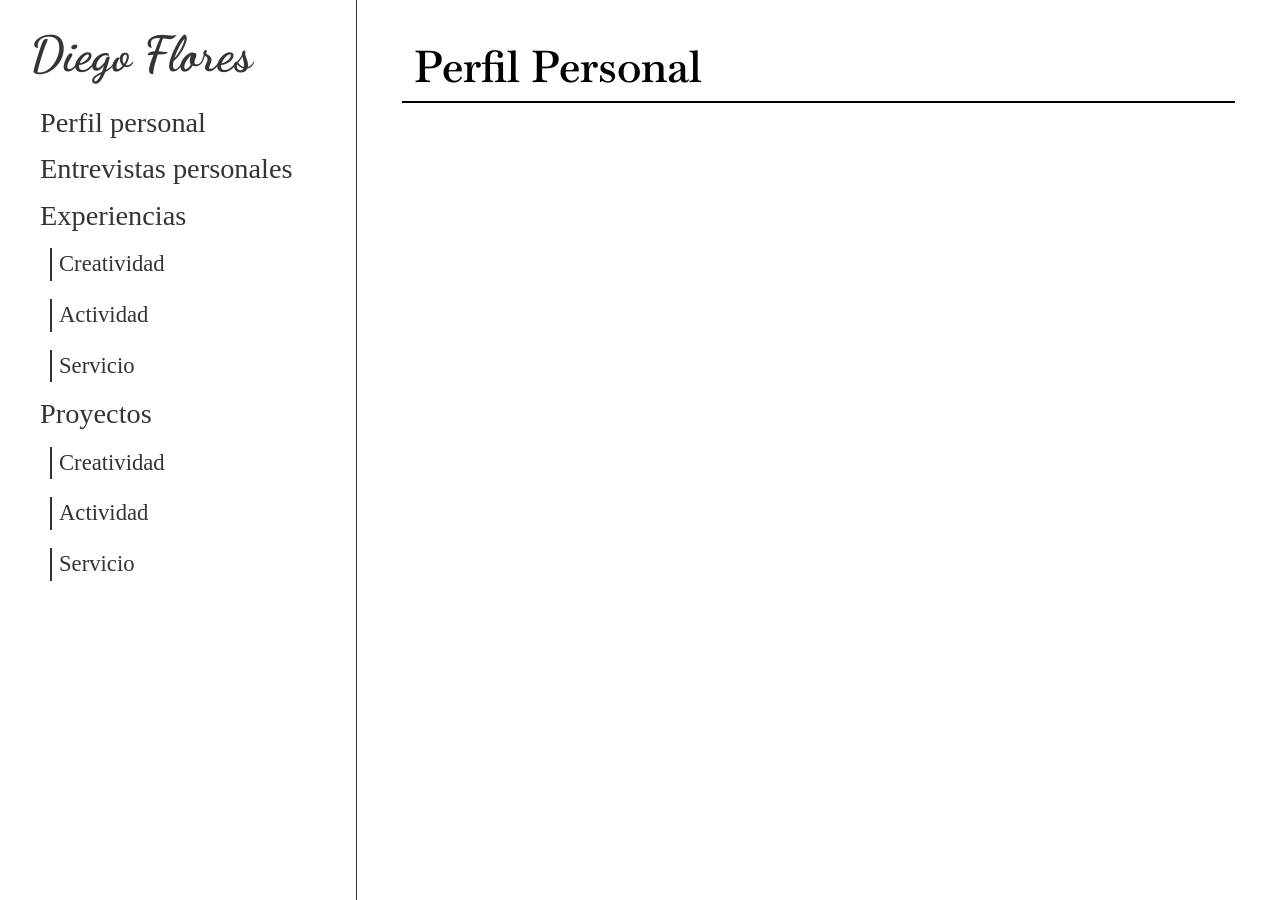
==== interviews/first_interview.html @ ab2a7b2f "Add-personal-interviews" ====
<!DOCTYPE html>
<html lang="en">
<head>
    <meta charset="UTF-8">
    <meta name="viewport" content="width=device-width, initial-scale=1.0">
    <meta http-equiv="X-UA-Compatible" content="ie=edge">
    <meta name="keywords" content="diego, Diego, Diego flores, flores, Flores, Diego Flores, ib, IB, Ib, iB, Bachillerato Internacional, Bachillerato internacional, bachillerato Internacional, International Baccalaureate, international Baccalaureate, International baccalaureate, international baccalaureate, BI, Bi, bi, bI, ib reviews">
    <meta name="description" content="This is my personal blog, in which I'm going to post my reviews about IB subjects, my day-to-day experiences, tips for anyone who wants someone's help, and my opinion about IB.">
    <link rel="stylesheet" href="../CSS/reset.css">
    <link rel="stylesheet" href="../CSS/global.css">
    <link rel="stylesheet" href="../CSS/style.css">
    <link rel="stylesheet" href="../CSS/card.css">
    <link rel="stylesheet" href="../CSS/nav.css">
    <title>Perfil personal</title>
</head>
<body>
    <header>
        <a href="../index.html"><h1>Diego Flores</h1></a>
        <nav>
            <ul>
                <li class="nav-section"><a href="">Perfil personal</a></li>
                <li class="nav-section"><a href="">Entrevistas personales</a></li>
                <li class="nav-section"><a href="">Experiencias</a><ul>
                    <a href=""><li class="nav-link">Creatividad</li></a>
                    <a href=""><li class="nav-link">Actividad</li></a>
                    <a href=""><li class="nav-link">Servicio</li></a>
                </ul></li>
                <li class="nav-section"><a href="index.html">Proyectos</a><ul>
                    <a href=""><li class="nav-link">Creatividad</li></a>
                    <a href=""><li class="nav-link">Actividad</li></a>
                    <a href=""><li class="nav-link">Servicio</li></a>
                </ul></li>
            </ul>
        </nav>
    </header>
    <main>
        <article>
            <h1 class="article-title">Perfil Personal</h1>
            
        </article>
    </main>
    <footer>

    </footer>
</body>
</html>
---- CSS/global.css ----
@import url('https://fonts.googleapis.com/css2?family=Baskervville:ital,wght@0,400..700;1,400..700&display=swap');
@import url('https://fonts.googleapis.com/css2?family=Dancing+Script:wght@400..700&display=swap');

* {
    font-family: "Baskervville", serif;
    font-weight: 400;
    text-decoration: none;
    --transition-delay-1: 0.3s;
    --black-color: #000000;
    --dark-color-1: #19191D;
    --dark-color-2: #1E1E22;
    --dark-color-3: #212127;
    --dark-color-4: #25252B;
    --dark-color-5: #333339;
    --gray-color-1: #848484;
    --gray-color-2: #9d9d9d;
    --gray-color-3: #b4b4b4;
    --gray-color-4: #d1d1d1;
    --nav-bar-width: 320px;
}

h1, h2, h3, h4, h5 {
    font-weight: 600;
}
h1 {
    font-size: 40px;
}
h2 {
    font-size: 36px;
}
h3 {
    font-size: 32px;
}
h4 {
    font-size: 28px;
}
h5 {
    font-size: 24px;
}
p, a {
    font-size: 20px;
}
p {
    margin-top: 20px;
    text-align: justify;
    hyphens: auto;
    line-height: 1.5; 
}
a{
    color: var(--dark-color-5);
}
a:hover {
    color: var(--black-color);
}
---- CSS/style.css ----
body {
    max-width: 100vw;
    max-height: 100vh;
    display: flex;
}

main {
    padding: 45px;
    width: calc(100vw - (var(--nav-bar-width) +  60px));
    overflow-y: auto;
}

main::-webkit-scrollbar {
    width: 7px;
}

main::-webkit-scrollbar-track {
  background: none;
}

main::-webkit-scrollbar-thumb {
  background: var(--dark-color-5);
  border-radius: 10px;
  transition: var(--transition-delay);
}

main::-webkit-scrollbar-thumb:hover {
  background: var(--dark-color-3);
  transition: var(--transition-delay);
}

.article-title {
    padding-bottom: 12px;
    padding-left: 12px;
    font-size: 44px;
    border-bottom: 2px solid var(--black-color);
}
---- CSS/card.css ----
.card-list{
  padding-top: 24px;
  width: 100%;
}
.card {
  padding: 8px 15px;
  border-left: 2px solid var(--dark-color-1);
}
.card-title {
  color: var(--black-color);
  font-size: 26px;
  padding-bottom: 4px;
}
.card-date, .card-title {
  font-weight: 600;
}
.card-date, .card-desc, .card-title {
  display: block;
}
.card-desc, .card-date {
  color: var(--dark-color-5);
}
.card-desc {
  padding-bottom: 8px;
  font-size: 16px;
}
.card:hover {
  background-color: var(--gray-color-4);
}
.card-desc:hover, .card-date:hover {
  color: var(--dark-color-5);
}
---- CSS/nav.css ----
header {
    width: var(--nav-bar-width);
    height: calc(100vh - 60px);
    padding: 30px;
    border-right: 1px solid var(--dark-color-5);
}
header h1 {
    font-family: "Dancing Script", cursive;
    font-size: 1.3cm;
    font-weight: 700;
}
header nav {
    margin-top: 30px;
}
header ul li {
    margin: 18px 0px 18px 10px;
}
header ul .nav-link {
    margin-left: 10px;
    padding: 5px 5px 5px 7px;
    border-left: 2px solid var(--dark-color-5);
    transition: var(--transition-delay-1);
}
header ul .nav-link:hover {
    margin-left: 15px;
    border-left: 2px solid var(--black-color);
    transition: var(--transition-delay-1);
}
header nav a {
    font-size: 7.5mm;
}
header ul a .nav-link {
    width: 100%;
    font-size: 6mm;
}
.nav-section a {
    border-bottom: 3px solid white;
    transition: var(--transition-delay-1);
    padding: 3px 0px;
}
.nav-section a:hover {
    border-bottom-color: var(--black-color);
    transition: var(--transition-delay-1);
}
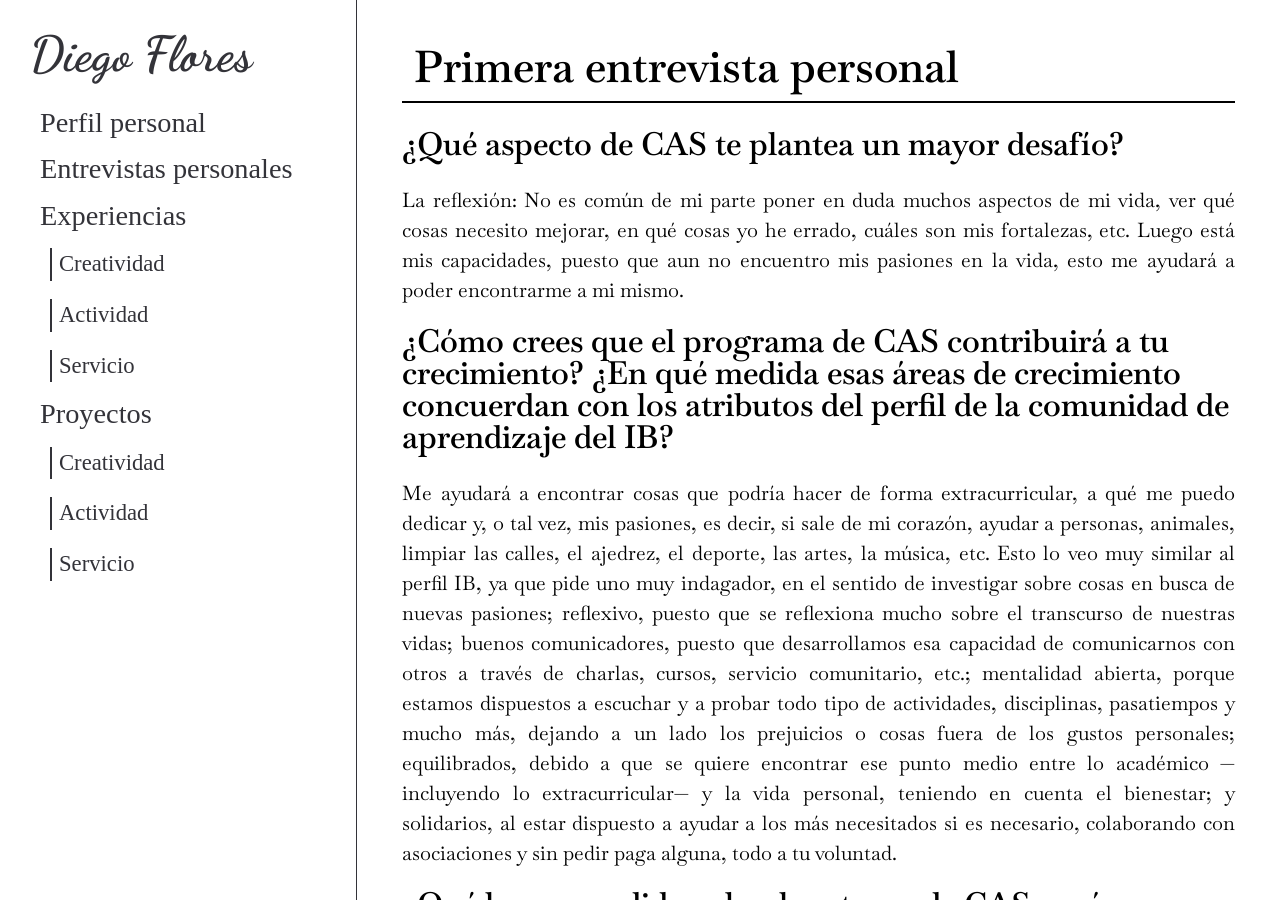
==== commit 5e6c4aab: "Implement-interviews" ====
--- a/interviews/first_interview.html
+++ b/interviews/first_interview.html
@@ -18,8 +18,8 @@
         <a href="../index.html"><h1>Diego Flores</h1></a>
         <nav>
             <ul>
-                <li class="nav-section"><a href="">Perfil personal</a></li>
-                <li class="nav-section"><a href="">Entrevistas personales</a></li>
+                <li class="nav-section"><a href="../personal-profile/personal_profile.html">Perfil personal</a></li>
+                <li class="nav-section"><a href="../interviews/interviews.html">Entrevistas personales</a></li>
                 <li class="nav-section"><a href="">Experiencias</a><ul>
                     <a href=""><li class="nav-link">Creatividad</li></a>
                     <a href=""><li class="nav-link">Actividad</li></a>
@@ -35,8 +35,14 @@
     </header>
     <main>
         <article>
-            <h1 class="article-title">Perfil Personal</h1>
-            
+            <h1 class="article-title">Primera entrevista personal</h1>
+            <h2>¿Qué aspecto de CAS te plantea un mayor desafío?</h2>
+            <p>La reflexión: No es común de mi parte poner en duda muchos aspectos de mi vida, ver qué cosas necesito mejorar, en qué cosas yo he errado, cuáles son mis fortalezas, etc. Luego está mis capacidades, puesto que aun no encuentro mis pasiones en la vida, esto me ayudará a poder encontrarme a mi mismo.</p>
+            <h2>¿Cómo crees que el programa de CAS contribuirá a tu crecimiento? ¿En qué medida esas áreas de crecimiento concuerdan con los atributos del perfil de la comunidad de aprendizaje del IB?</h2>
+            <p>Me ayudará a encontrar cosas que podría hacer de forma extracurricular, a qué me puedo dedicar y, o tal vez, mis pasiones, es decir, si sale de mi corazón, ayudar a personas, animales, limpiar las calles, el ajedrez, el deporte, las artes, la música, etc. Esto lo veo muy similar al perfil IB, ya que pide uno muy indagador, en el sentido de investigar sobre cosas en busca de nuevas pasiones; reflexivo, puesto que se reflexiona mucho sobre el transcurso de nuestras vidas; buenos comunicadores, puesto que desarrollamos esa capacidad de comunicarnos con otros a través de charlas, cursos, servicio comunitario, etc.; mentalidad abierta, porque estamos dispuestos a escuchar y a probar todo tipo de actividades, disciplinas, pasatiempos y mucho más, dejando a un lado los prejuicios o cosas fuera de los gustos personales; equilibrados, debido a que se quiere encontrar ese punto medio entre lo académico —incluyendo lo extracurricular— y la vida personal, teniendo en cuenta el bienestar; y solidarios, al estar dispuesto a ayudar a los más necesitados si es necesario, colaborando con asociaciones y sin pedir paga alguna, todo a tu voluntad.</p>
+            <h2>¿Qué has aprendido sobre las etapas de CAS, y cómo pueden ayudarte en CAS?</h2>
+            <p>Las etapas CAS fueron tumultuosas en mi vida, simplemente hizo que mirase a otro horizonte y me pusiese a pensar más allá de lo intrínseco, de lo execrable que era ante el ambiente competitivo académico, algo que lo tomaba muy a la ligera. La indisciplina y el sosiego que fue en mi vida estudiantil. Al entrar en otro clima, mi principal imperativo fue organizarme, reflexionar sobre mis acciones, ser más aplicado y explorar el bello panorama de lo extracurricular; A ello, también aprendí a no fiarme de nada, y buscar siempre otra visión en base a otros parámetros sociales, culturales, etc. de todo lo que recibo; Por otro lado aprendí a esgrimar ante por todo lo que represento, intentando buscar los fundamentos más aplausibles y a armar un buen argumento; A prepararme a las adversidades que el mundo espera que supere, siempre inspirado en todo lo que yo ambiciono y que beneficia a lo más importante que tengo en mi vida; Por último a accionar cuando el deber requiera, a hacerlo sin que me tiemble la mano e intentar mejorar todo.</p>
+
         </article>
     </main>
     <footer>
--- a/CSS/global.css
+++ b/CSS/global.css
@@ -6,6 +6,7 @@
     font-weight: 400;
     text-decoration: none;
     --transition-delay-1: 0.3s;
+    --transition-delay-2: 0.15s;
     --black-color: #000000;
     --dark-color-1: #19191D;
     --dark-color-2: #1E1E22;
@@ -21,27 +22,28 @@
 
 h1, h2, h3, h4, h5 {
     font-weight: 600;
+    margin-bottom: 25px;
 }
 h1 {
     font-size: 40px;
 }
 h2 {
-    font-size: 36px;
+    font-size: 32px;
 }
 h3 {
-    font-size: 32px;
+    font-size: 29px;
 }
 h4 {
-    font-size: 28px;
+    font-size: 26px;
 }
 h5 {
-    font-size: 24px;
+    font-size: 23px;
 }
 p, a {
     font-size: 20px;
 }
 p {
-    margin-top: 20px;
+    margin-bottom: 20px;
     text-align: justify;
     hyphens: auto;
     line-height: 1.5; 
--- a/CSS/style.css
+++ b/CSS/style.css
@@ -30,8 +30,17 @@
 }
 
 .article-title {
-    padding-bottom: 12px;
-    padding-left: 12px;
-    font-size: 44px;
-    border-bottom: 2px solid var(--black-color);
+  padding-bottom: 12px;
+  padding-left: 12px;
+  font-size: 44px;
+  border-bottom: 2px solid var(--black-color);
+  margin-bottom: 25px;
+}
+.index-title {
+  font-family: "Dancing Script", cursive;
+  font-size: 56px;
+  margin-bottom: 20px;
+}
+strong {
+  font-weight: 600;
 }
--- a/CSS/card.css
+++ b/CSS/card.css
@@ -1,10 +1,11 @@
 .card-list{
-  padding-top: 24px;
+  padding-bottom: 18px;
   width: 100%;
 }
 .card {
-  padding: 8px 15px;
-  border-left: 2px solid var(--dark-color-1);
+    padding: 15px;
+    border-left: 2px solid var(--dark-color-1);
+    transition: var(--transition-delay-2);
 }
 .card-title {
   color: var(--black-color);
@@ -26,6 +27,7 @@
 }
 .card:hover {
   background-color: var(--gray-color-4);
+  transition: var(--transition-delay-2);
 }
 .card-desc:hover, .card-date:hover {
   color: var(--dark-color-5);
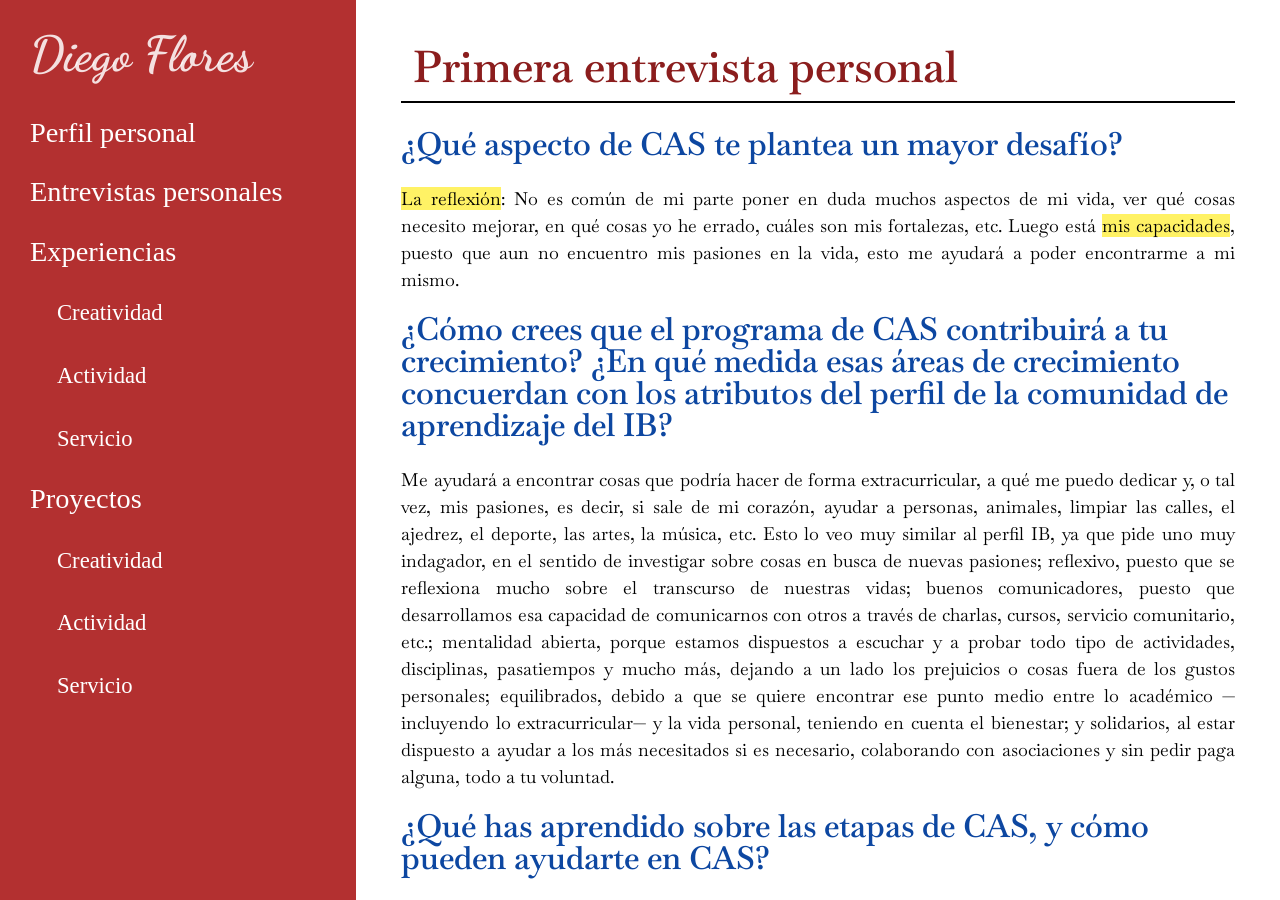
==== commit 366ddd43: "Rework-styles" ====
--- a/interviews/first_interview.html
+++ b/interviews/first_interview.html
@@ -18,14 +18,14 @@
         <a href="../index.html"><h1>Diego Flores</h1></a>
         <nav>
             <ul>
-                <li class="nav-section"><a href="../personal-profile/personal_profile.html">Perfil personal</a></li>
-                <li class="nav-section"><a href="../interviews/interviews.html">Entrevistas personales</a></li>
-                <li class="nav-section"><a href="">Experiencias</a><ul>
+                <li class="nav-section"><a class="main-link" href="../personal-profile/personal_profile.html">Perfil personal</a></li>
+                <li class="nav-section"><a class="main-link" href="interviews.html">Entrevistas personales</a></li>
+                <li class="nav-section"><a class="main-link" href="#">Experiencias</a><ul>
                     <a href=""><li class="nav-link">Creatividad</li></a>
                     <a href=""><li class="nav-link">Actividad</li></a>
                     <a href=""><li class="nav-link">Servicio</li></a>
                 </ul></li>
-                <li class="nav-section"><a href="index.html">Proyectos</a><ul>
+                <li class="nav-section"><a class="main-link"  href="#">Proyectos</a><ul>
                     <a href=""><li class="nav-link">Creatividad</li></a>
                     <a href=""><li class="nav-link">Actividad</li></a>
                     <a href=""><li class="nav-link">Servicio</li></a>
@@ -36,11 +36,11 @@
     <main>
         <article>
             <h1 class="article-title">Primera entrevista personal</h1>
-            <h2>¿Qué aspecto de CAS te plantea un mayor desafío?</h2>
-            <p>La reflexión: No es común de mi parte poner en duda muchos aspectos de mi vida, ver qué cosas necesito mejorar, en qué cosas yo he errado, cuáles son mis fortalezas, etc. Luego está mis capacidades, puesto que aun no encuentro mis pasiones en la vida, esto me ayudará a poder encontrarme a mi mismo.</p>
-            <h2>¿Cómo crees que el programa de CAS contribuirá a tu crecimiento? ¿En qué medida esas áreas de crecimiento concuerdan con los atributos del perfil de la comunidad de aprendizaje del IB?</h2>
+            <h3>¿Qué aspecto de CAS te plantea un mayor desafío?</h3>
+            <p><span class="highlighter">La reflexión</span>: No es común de mi parte poner en duda muchos aspectos de mi vida, ver qué cosas necesito mejorar, en qué cosas yo he errado, cuáles son mis fortalezas, etc. Luego está <span class="highlighter">mis capacidades</span>, puesto que aun no encuentro mis pasiones en la vida, esto me ayudará a poder encontrarme a mi mismo.</p>
+            <h3>¿Cómo crees que el programa de CAS contribuirá a tu crecimiento? ¿En qué medida esas áreas de crecimiento concuerdan con los atributos del perfil de la comunidad de aprendizaje del IB?</h3>
             <p>Me ayudará a encontrar cosas que podría hacer de forma extracurricular, a qué me puedo dedicar y, o tal vez, mis pasiones, es decir, si sale de mi corazón, ayudar a personas, animales, limpiar las calles, el ajedrez, el deporte, las artes, la música, etc. Esto lo veo muy similar al perfil IB, ya que pide uno muy indagador, en el sentido de investigar sobre cosas en busca de nuevas pasiones; reflexivo, puesto que se reflexiona mucho sobre el transcurso de nuestras vidas; buenos comunicadores, puesto que desarrollamos esa capacidad de comunicarnos con otros a través de charlas, cursos, servicio comunitario, etc.; mentalidad abierta, porque estamos dispuestos a escuchar y a probar todo tipo de actividades, disciplinas, pasatiempos y mucho más, dejando a un lado los prejuicios o cosas fuera de los gustos personales; equilibrados, debido a que se quiere encontrar ese punto medio entre lo académico —incluyendo lo extracurricular— y la vida personal, teniendo en cuenta el bienestar; y solidarios, al estar dispuesto a ayudar a los más necesitados si es necesario, colaborando con asociaciones y sin pedir paga alguna, todo a tu voluntad.</p>
-            <h2>¿Qué has aprendido sobre las etapas de CAS, y cómo pueden ayudarte en CAS?</h2>
+            <h3>¿Qué has aprendido sobre las etapas de CAS, y cómo pueden ayudarte en CAS?</h3>
             <p>Las etapas CAS fueron tumultuosas en mi vida, simplemente hizo que mirase a otro horizonte y me pusiese a pensar más allá de lo intrínseco, de lo execrable que era ante el ambiente competitivo académico, algo que lo tomaba muy a la ligera. La indisciplina y el sosiego que fue en mi vida estudiantil. Al entrar en otro clima, mi principal imperativo fue organizarme, reflexionar sobre mis acciones, ser más aplicado y explorar el bello panorama de lo extracurricular; A ello, también aprendí a no fiarme de nada, y buscar siempre otra visión en base a otros parámetros sociales, culturales, etc. de todo lo que recibo; Por otro lado aprendí a esgrimar ante por todo lo que represento, intentando buscar los fundamentos más aplausibles y a armar un buen argumento; A prepararme a las adversidades que el mundo espera que supere, siempre inspirado en todo lo que yo ambiciono y que beneficia a lo más importante que tengo en mi vida; Por último a accionar cuando el deber requiera, a hacerlo sin que me tiemble la mano e intentar mejorar todo.</p>
 
         </article>
--- a/CSS/global.css
+++ b/CSS/global.css
@@ -7,6 +7,8 @@
     text-decoration: none;
     --transition-delay-1: 0.3s;
     --transition-delay-2: 0.15s;
+    --transition-delay-3: 0.5s;
+    --white-color: #ffffff;
     --black-color: #000000;
     --dark-color-1: #19191D;
     --dark-color-2: #1E1E22;
@@ -17,30 +19,36 @@
     --gray-color-2: #9d9d9d;
     --gray-color-3: #b4b4b4;
     --gray-color-4: #d1d1d1;
+    --blue-color-1: #0D47A1;
+    --blue-color-2: #3367D6;
+    --red-color-1: #8B1D1D;
+    --red-color-2: #B33030;
+    --highlighter-color: #fff265;
     --nav-bar-width: 320px;
 }
 
 h1, h2, h3, h4, h5 {
     font-weight: 600;
+    color: var(--blue-color-1);
     margin-bottom: 25px;
 }
 h1 {
     font-size: 40px;
 }
 h2 {
+    font-size: 34px;
+}
+h3 {
     font-size: 32px;
 }
-h3 {
-    font-size: 29px;
-}
 h4 {
-    font-size: 26px;
+    font-size: 30px;
 }
 h5 {
-    font-size: 23px;
+    font-size: 28px;
 }
 p, a {
-    font-size: 20px;
+    font-size: 18px;
 }
 p {
     margin-bottom: 20px;
--- a/CSS/style.css
+++ b/CSS/style.css
@@ -33,14 +33,16 @@
   padding-bottom: 12px;
   padding-left: 12px;
   font-size: 44px;
+  color: var(--red-color-1);
   border-bottom: 2px solid var(--black-color);
   margin-bottom: 25px;
 }
 .index-title {
+  color: var(--red-color-1);
   font-family: "Dancing Script", cursive;
   font-size: 56px;
   margin-bottom: 20px;
 }
-strong {
-  font-weight: 600;
+.highlighter {
+  background-color: var(--highlighter-color);
 }
--- a/CSS/card.css
+++ b/CSS/card.css
@@ -8,7 +8,7 @@
     transition: var(--transition-delay-2);
 }
 .card-title {
-  color: var(--black-color);
+  color: var(--blue-color-1);
   font-size: 26px;
   padding-bottom: 4px;
 }
@@ -29,6 +29,9 @@
   background-color: var(--gray-color-4);
   transition: var(--transition-delay-2);
 }
+.card-title:hover {
+  color: var(--blue-color-1);
+}
 .card-desc:hover, .card-date:hover {
   color: var(--dark-color-5);
 }
--- a/CSS/nav.css
+++ b/CSS/nav.css
@@ -1,29 +1,37 @@
 header {
     width: var(--nav-bar-width);
     height: calc(100vh - 60px);
+    background-color: var(--red-color-2);
     padding: 30px;
-    border-right: 1px solid var(--dark-color-5);
 }
 header h1 {
     font-family: "Dancing Script", cursive;
+    color: #ffffffd9;
     font-size: 1.3cm;
     font-weight: 700;
+    transition: var(--transition-delay-1);
+}
+header h1:hover {
+    color: var(--white-color);
+    transition: var(--transition-delay-1);
 }
 header nav {
     margin-top: 30px;
 }
 header ul li {
-    margin: 18px 0px 18px 10px;
+    margin: 10px 0px 10px 0px;
 }
 header ul .nav-link {
+    color: var(--white-color);
     margin-left: 10px;
-    padding: 5px 5px 5px 7px;
-    border-left: 2px solid var(--dark-color-5);
+    padding: 15px 0px 15px 15px;
+    border-left: 2px solid var(--red-color-2);
     transition: var(--transition-delay-1);
 }
 header ul .nav-link:hover {
-    margin-left: 15px;
-    border-left: 2px solid var(--black-color);
+    margin-left: 13px;
+    background-color: var(--red-color-1);
+    border-color: var(--white-color);
     transition: var(--transition-delay-1);
 }
 header nav a {
@@ -33,12 +41,15 @@
     width: 100%;
     font-size: 6mm;
 }
-.nav-section a {
-    border-bottom: 3px solid white;
+.nav-section .main-link {
+    color: var(--white-color);
     transition: var(--transition-delay-1);
-    padding: 3px 0px;
+    display: block;
+    padding: 10px 0px 2px 0px;
+    margin-bottom: 17px;
+    border-bottom: 2px solid var(--red-color-2);
 }
-.nav-section a:hover {
-    border-bottom-color: var(--black-color);
+.nav-section .main-link:hover {
+    border-color: white;
     transition: var(--transition-delay-1);
 }
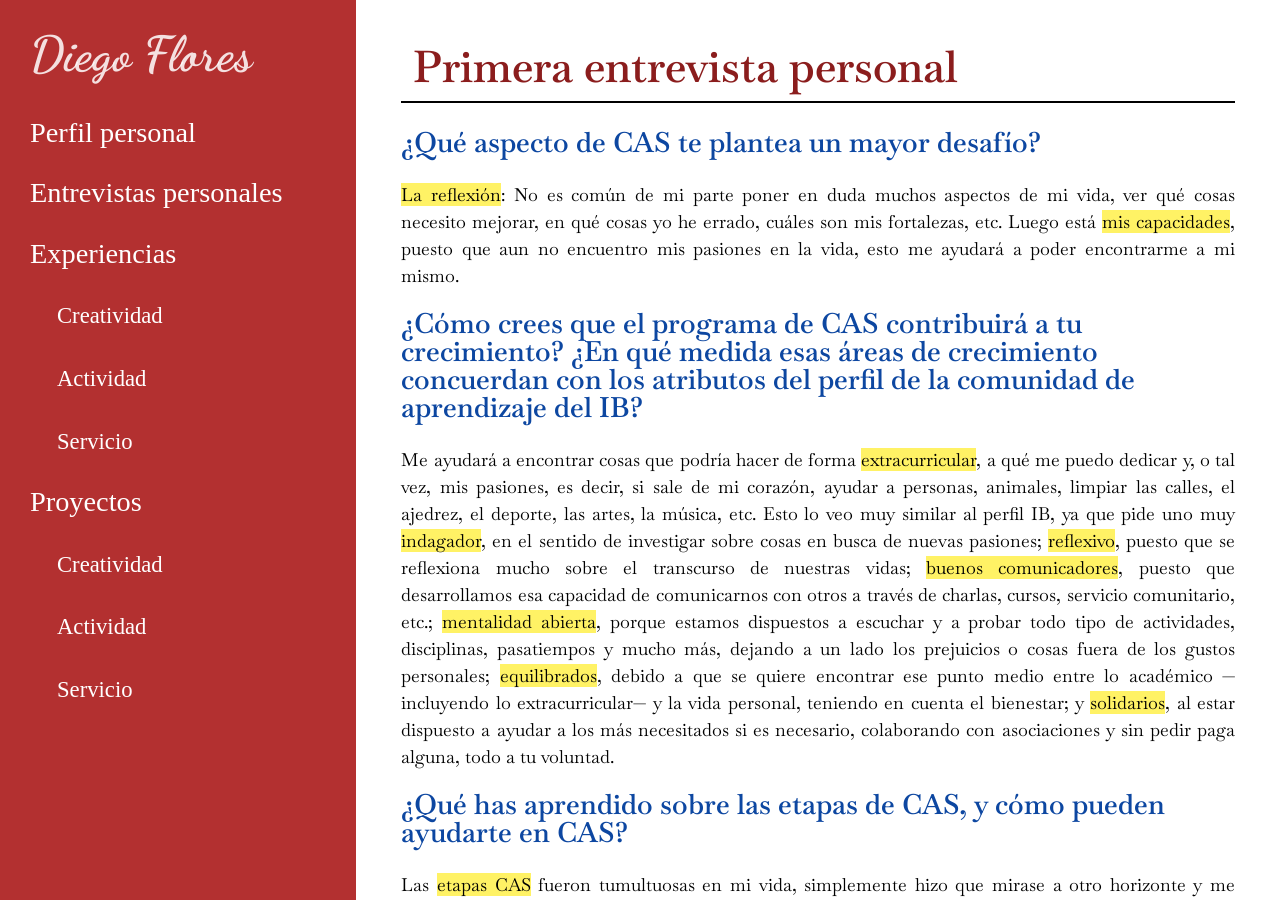
==== commit 05f89d09: "add-main-content" ====
--- a/interviews/first_interview.html
+++ b/interviews/first_interview.html
@@ -20,12 +20,12 @@
             <ul>
                 <li class="nav-section"><a class="main-link" href="../personal-profile/personal_profile.html">Perfil personal</a></li>
                 <li class="nav-section"><a class="main-link" href="interviews.html">Entrevistas personales</a></li>
-                <li class="nav-section"><a class="main-link" href="#">Experiencias</a><ul>
+                <li class="nav-section"><a class="main-link" href="../exp/exp.html">Experiencias</a><ul>
                     <a href=""><li class="nav-link">Creatividad</li></a>
                     <a href=""><li class="nav-link">Actividad</li></a>
                     <a href=""><li class="nav-link">Servicio</li></a>
                 </ul></li>
-                <li class="nav-section"><a class="main-link"  href="#">Proyectos</a><ul>
+                <li class="nav-section"><a class="main-link"  href="../projects/projects.html">Proyectos</a><ul>
                     <a href=""><li class="nav-link">Creatividad</li></a>
                     <a href=""><li class="nav-link">Actividad</li></a>
                     <a href=""><li class="nav-link">Servicio</li></a>
@@ -36,13 +36,45 @@
     <main>
         <article>
             <h1 class="article-title">Primera entrevista personal</h1>
-            <h3>¿Qué aspecto de CAS te plantea un mayor desafío?</h3>
+            <h5>¿Qué aspecto de CAS te plantea un mayor desafío?</h5>
             <p><span class="highlighter">La reflexión</span>: No es común de mi parte poner en duda muchos aspectos de mi vida, ver qué cosas necesito mejorar, en qué cosas yo he errado, cuáles son mis fortalezas, etc. Luego está <span class="highlighter">mis capacidades</span>, puesto que aun no encuentro mis pasiones en la vida, esto me ayudará a poder encontrarme a mi mismo.</p>
-            <h3>¿Cómo crees que el programa de CAS contribuirá a tu crecimiento? ¿En qué medida esas áreas de crecimiento concuerdan con los atributos del perfil de la comunidad de aprendizaje del IB?</h3>
-            <p>Me ayudará a encontrar cosas que podría hacer de forma extracurricular, a qué me puedo dedicar y, o tal vez, mis pasiones, es decir, si sale de mi corazón, ayudar a personas, animales, limpiar las calles, el ajedrez, el deporte, las artes, la música, etc. Esto lo veo muy similar al perfil IB, ya que pide uno muy indagador, en el sentido de investigar sobre cosas en busca de nuevas pasiones; reflexivo, puesto que se reflexiona mucho sobre el transcurso de nuestras vidas; buenos comunicadores, puesto que desarrollamos esa capacidad de comunicarnos con otros a través de charlas, cursos, servicio comunitario, etc.; mentalidad abierta, porque estamos dispuestos a escuchar y a probar todo tipo de actividades, disciplinas, pasatiempos y mucho más, dejando a un lado los prejuicios o cosas fuera de los gustos personales; equilibrados, debido a que se quiere encontrar ese punto medio entre lo académico —incluyendo lo extracurricular— y la vida personal, teniendo en cuenta el bienestar; y solidarios, al estar dispuesto a ayudar a los más necesitados si es necesario, colaborando con asociaciones y sin pedir paga alguna, todo a tu voluntad.</p>
-            <h3>¿Qué has aprendido sobre las etapas de CAS, y cómo pueden ayudarte en CAS?</h3>
-            <p>Las etapas CAS fueron tumultuosas en mi vida, simplemente hizo que mirase a otro horizonte y me pusiese a pensar más allá de lo intrínseco, de lo execrable que era ante el ambiente competitivo académico, algo que lo tomaba muy a la ligera. La indisciplina y el sosiego que fue en mi vida estudiantil. Al entrar en otro clima, mi principal imperativo fue organizarme, reflexionar sobre mis acciones, ser más aplicado y explorar el bello panorama de lo extracurricular; A ello, también aprendí a no fiarme de nada, y buscar siempre otra visión en base a otros parámetros sociales, culturales, etc. de todo lo que recibo; Por otro lado aprendí a esgrimar ante por todo lo que represento, intentando buscar los fundamentos más aplausibles y a armar un buen argumento; A prepararme a las adversidades que el mundo espera que supere, siempre inspirado en todo lo que yo ambiciono y que beneficia a lo más importante que tengo en mi vida; Por último a accionar cuando el deber requiera, a hacerlo sin que me tiemble la mano e intentar mejorar todo.</p>
-
+            <h5>¿Cómo crees que el programa de CAS contribuirá a tu crecimiento? ¿En qué medida esas áreas de crecimiento concuerdan con los atributos del perfil de la comunidad de aprendizaje del IB?</h5>
+            <p>Me ayudará a encontrar cosas que podría hacer de forma <span class="highlighter">extracurricular</span>, a qué me puedo dedicar y, o tal vez, mis pasiones, es decir, si sale de mi corazón, ayudar a personas, animales, limpiar las calles, el ajedrez, el deporte, las artes, la música, etc. Esto lo veo muy similar al perfil IB, ya que pide uno muy <span class="highlighter">indagador</span>, en el sentido de investigar sobre cosas en busca de nuevas pasiones; <span class="highlighter">reflexivo</span>, puesto que se reflexiona mucho sobre el transcurso de nuestras vidas; <span class="highlighter">buenos comunicadores</span>, puesto que desarrollamos esa capacidad de comunicarnos con otros a través de charlas, cursos, servicio comunitario, etc.; <span class="highlighter">mentalidad abierta</span>, porque estamos dispuestos a escuchar y a probar todo tipo de actividades, disciplinas, pasatiempos y mucho más, dejando a un lado los prejuicios o cosas fuera de los gustos personales; <span class="highlighter">equilibrados</span>, debido a que se quiere encontrar ese punto medio entre lo académico —incluyendo lo extracurricular— y la vida personal, teniendo en cuenta el bienestar; y <span class="highlighter">solidarios</span>, al estar dispuesto a ayudar a los más necesitados si es necesario, colaborando con asociaciones y sin pedir paga alguna, todo a tu voluntad.</p>
+            <h5>¿Qué has aprendido sobre las etapas de CAS, y cómo pueden ayudarte en CAS?</h5>
+            <p>Las <span class="highlighter">etapas CAS</span> fueron tumultuosas en mi vida, simplemente hizo que mirase a otro horizonte y me pusiese a pensar más allá de lo intrínseco, de lo execrable que era ante el ambiente competitivo académico, algo que lo tomaba muy a la ligera. La <span class="highlighter">disciplina</span> y el sosiego que fue en mi vida estudiantil. Al entrar en otro clima, mi principal imperativo fue organizarme, <span class="highlighter">reflexionar</span> sobre mis acciones, ser más aplicado y explorar el bello panorama de lo extracurricular; A ello, también aprendí a no fiarme de nada, y buscar siempre otra visión en base a otros parámetros sociales, culturales, etc. de todo lo que recibo; Por otro lado aprendí a esgrimar ante por todo lo que represento, intentando buscar los fundamentos más aplausibles y a armar un buen argumento; A prepararme a las <span class="highlighter">adversidades</span> que el mundo espera que supere, siempre inspirado en todo lo que yo ambiciono y que beneficia a lo más importante que tengo en mi vida; Por último a accionar cuando el deber requiera, a hacerlo sin que me tiemble la mano e intentar mejorar todo.</p>
+            <h5>¿Cómo será tu planificación para lograr una distribución igualitaria de las áreas de CAS en tus experiencias?</h5>
+            <p>Yo me haría un <span class="highlighter">horario</span>, uno en donde tenga la máxima <span class="highlighter">prioridad</span> el tener tiempo libre. En esos tiempos libres me turnaría para hacer mínimo 2 experiencias por <span class="highlighter">semana</span>, cada semana sería un área, la primera semana creatividad, la segunda actividad, la tercera servicio… Todo ello con una motivación personal de explorar nuevos horizontes.</p>
+            <h5>¿Cuáles son tus metas personales? ¿Cómo pueden alcanzarse mediante CAS?</h5>
+            <p>Mis metas son aprender a tocar el piano, hacer ejercicio e intentar ayudar a los demás. Con CAS haré progreso de ello sí o sí, puesto que el curso <span class="highlighter">me impulsa</span> a hacerlo, y así poder lograr esas metas y <span class="highlighter">documentarlas</span> en mis experiencias. En cosas como meterme a clases de piano, ir a explorar atracciones de Almería y a hacer servicio comunitario en varias partes de la ciudad y del país si es posible.</p>
+            <h5>¿Cuáles son tus principales intereses? ¿Cómo puedes incorporar dichos intereses en tu programa de CAS?</h5>
+            <p>Mis principales intereses son el piano, el arte, hacer ejercicio, explorar mi entorno y ayudar a los demás. Esto puedo incorporar <span class="highlighter">como anillo al dedo</span> a las experiencias, donde todas entran en las áreas de creatividad, actividad y servicio. Además de poder otorgar una hermosa reflexión sobre cómo avanzo como persona.</p>
+            <h5>¿Qué esperas obtener de CAS? ¿Qué te gustaría lograr?</h5>
+            <p>Yo esperaría ser una persona mejor, siento que el curso es una fuerte herramienta que me ayudará a <span class="highlighter">explorar</span> cosas que jamás me hubiera atrevido a hacer. Además del impulso que me dio obtener una nota al respecto, con lo poco que avanzé pude cambiar mi punto de vista sobre algunas cosas. Por ende, me gustaría lograr desbloquear nuevas formas de ver el mundo que me ofrecen cada <span class="highlighter">ámbito de la vida</span>.</p>
+            <h5>¿Cómo puedes mejorar tus habilidades y talentos mediante CAS?</h5>
+            <p>En el área de creatividad puedo mejorar mis habilidades <span class="highlighter">artísticas</span> y <span class="highlighter">musicales</span> por mis pasiones antes mencionadas; en actividad mis <span class="highlighter">capacidades físicas</span>, explorando lugares con largas caminatas, haciendo montañismo, yendo al gimnasio, etc.; y en servicio a mejorar mis <span class="highlighter">habilidades sociales</span>, desarrollando empatía por los demás y a cómo actuar en varios casos de ese estilo.</p>
+            <h5>¿Qué rol crees que podrías desempeñar para lograr cambios positivos?</h5>
+            <p>A pesar de que se piensa que en este tipo de casos se debería tomar un rol de alguien que toma la <span class="highlighter">iniciativa</span> y lo hace todo. Yo preferiría tomar un rol de <span class="highlighter">aprendiz</span>, es decir, observar a otros cómo hacen las cosas y llegar a mis propias conclusiones. Así podré observar mis errores y reflexionar sobre ellos.</p>
+            <h5>¿Cuáles son las cuestiones de importancia local que más te interesan o te preocupan? ¿Cómo podrías abordarlas en tu programa de CAS?</h5>
+            <p>La verdad es que lo que me importa mucho es la <span class="highlighter">contaminación</span> presente en las playas de Almería. Además de problemas con la <span class="highlighter">juventud</span> y sus aspiraciones a futuro. Todo ello lo planeo abordar en base a <span class="highlighter">servicio</span> con respecto a las playas y otras zonas afectadas de Almería, y haciendo <span class="highlighter">proyectos</span> de educación o guía para los jóvenes y que encuentren una aspiración en cosas como deporte, música, educación, etc.</p>
+            <h5>¿En qué medida estas cuestiones locales tienen también una importancia mundial?</h5>
+            <p>La contaminación en Almería repercute en el Mediterráneo y a la vez en el medio ambiente da un granito de arena al calentamiento global. En cuanto a los problemas con la juventud, es debido a la influencia social que puede dar a sus alrededores y futuras generaciones, además de que el tema de por sí es de importancia global.</p>
+            <h5>¿Qué te gustaría hacer en Creatividad? ¿Y en Actividad? ¿Y en Servicio?</h5>
+            <p>Aprender a tocar algún instrumento, a experimentar nuevas formas de arte; a estar en forma, yendo a lugares como el gimnasio o haciendo alguna que otra actividad física; y ayudar a los más necesitados y a mejorar lugares atacados por la contaminación u otros problemas.</p>
+            <h5>¿Qué ideas tienes para tu proyecto de CAS?</h5>
+            <p>Hacer un sitio web junto con un canal de youtube para hablar todo sobre la cultura y estilo de vida de diversos países. Cada cierto tiempo habrá una serie de videos de cierta temática, por ejemplo, cómo se festeja el año nuevo en cada país, cómo es el colegio en diferentes países, etc. Cada video estará en el idioma nativo de cada participante, para luego doblarlo al resto de idiomas.</p>
+            <h5>¿Puedes resumir cada uno de los resultados del aprendizaje con tus propias palabras?</h5>
+            <p>El primer resultado es que identifiqué los puntos fuertes y las áreas que necesito mejorar; el segundo es mostrar que he afrontado desafíos y desarrollé nuevas habilidades en el proceso; el tercero es mostrar la capacidad de iniciar y planificar una experiencia de CAS; el cuarto es hacer notables mi compromiso y perseverancia en las experiencias CAS; el quinto consiste en desarrollar mis habilidades de trabajar en equipo y que reconozca sus beneficios; el sexto es que muestre suma importancia con las cuestiones globales; y el último, que reconozca y considere el aspecto ético de las decisiones y acciones, mostrando consciencia de lo que hago.</p>
+            <h5>¿Qué resultado del aprendizaje parece que podrías alcanzar con facilidad?</h5>
+            <p>El que pide que reconozca el aspecto ético de mis decisiones y acciones. Puesto que con cada experiencia, con cada entrevista y conforme avance el tiempo con mis proyectos, estaré en una reflexión constante, mejorando en cada una. Por ende, al mejorar como persona, soy menos propenso a que pueda hacer una acción de forma irresponsable.</p>
+            <h5>¿Qué resultado del aprendizaje podría suponer un desafío significativo?</h5>
+            <p>El tercero, puesto que, al nunca haber tenido un curso ni haber pasado por cosas como esta, no sé cómo iniciar y planificar eventos o experiencias como esta, por ende, no sé dónde, con quiénes y cuándo puedo hacerlas. Algo que espero desarrollar con el paso del tiempo, práctica y mi constancia.</p>
+            <h5>¿Qué resultado del aprendizaje podrías abordar en el segundo año de tu programa de CAS?</h5>
+            <p>De trabajar en equipo y reconocer sus beneficios, soy consciente de que hice muy pocos trabajos con otras personas, mucho menos dirigirlas. Por ende, es algo que abordaré el otro año, ya con más experiencia sobre cómo manejar y participar en dichos eventos y proyectos.</p>
+            <h5>Sacaré fotos y videos sobre lo más destacado, unos recuerdos en caso de una feria o evento, videos de conciertos de piano, por ejemplo. Todo ello guardaré en un USB y en Google Drive para tenerlos disponibles en todo momento, aunque el hecho de subirlo a mi carpeta CAS, que es una página web, la propia base de datos la almacena. </p>
+            <h5>¿Con qué frecuencia piensas utilizar la carpeta de CAS?</h5>
+            <p>Cada vez que suba una experiencia, un avance del proyecto o cada vez que cambie mi forma de ver la vida. Ya que cada reflexión es mi opinión sobre lo vivido y cómo lo conecto con los aspectos de mi vida, llegando a conclusiones, sin embargo, con el paso del tiempo cambiaré mi punto de vista y, por ende, de opinión. Por lo tanto, modificaré mis reflexiones en tales casos para mostrar mi evolución como persona, ya que para mí, algo que no cambia es algo que no evoluciona.</p>
+            <h5>¿Cómo reflexionarás sobre tus experiencias de CAS? ¿Tienes algún modo de reflexionar favorito?</h5>
+            <p>Yo por cada experiencia reflexionaré sobre lo nuevo que aprendí, qué me aporta, cómo lo aplicaré y cómo ha modificado mi modo de ver el mundo. Mi manera favorita de reflexionar es cuando lo comparo con mi pasado, contrastando la evolución que tengo con cada paso que doy y mis ansias de ver qué podrá pasar en el mañana.</p>
         </article>
     </main>
     <footer>
--- a/CSS/nav.css
+++ b/CSS/nav.css
@@ -46,7 +46,7 @@
     transition: var(--transition-delay-1);
     display: block;
     padding: 10px 0px 2px 0px;
-    margin-bottom: 17px;
+    margin-bottom: 18px;
     border-bottom: 2px solid var(--red-color-2);
 }
 .nav-section .main-link:hover {
